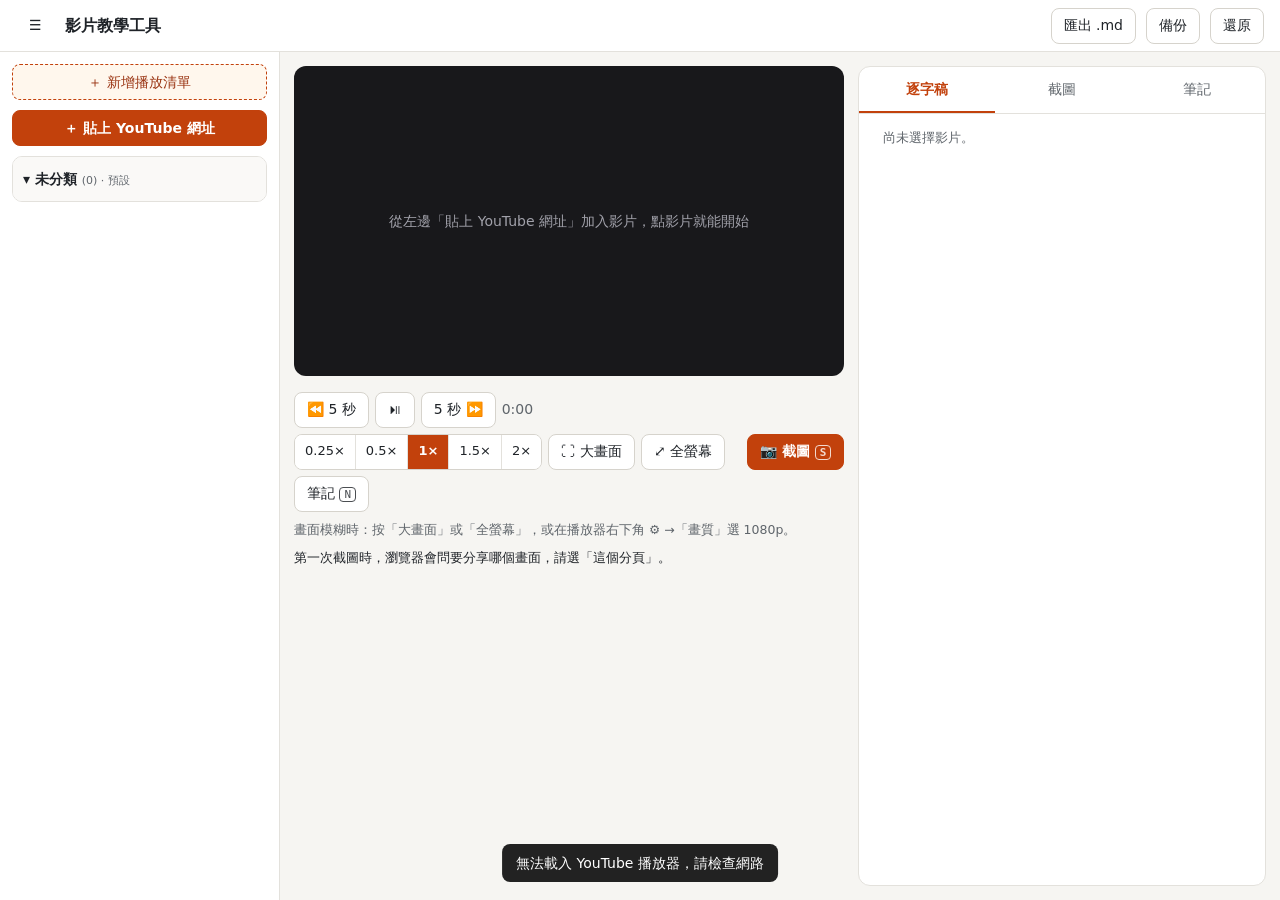
==== app/index.html @ 29195415 "feat(player): 大畫面與全螢幕截圖，改善畫質與截圖清晰度 播放器太小時 YouTube 自動降畫質、截圖像素也少（使用者回報模糊）。 - 大畫面：隱藏清單、播放器滿寬並維持 16:9、面板" ====
<!DOCTYPE html>
<html lang="zh-Hant">
<head>
<meta charset="utf-8">
<meta name="viewport" content="width=device-width, initial-scale=1">
<meta name="referrer" content="strict-origin-when-cross-origin">
<meta http-equiv="Content-Security-Policy" content="default-src 'self'; script-src 'self' https://www.youtube.com https://s.ytimg.com; frame-src https://www.youtube.com https://www.youtube-nocookie.com; img-src 'self' blob: data: https://i.ytimg.com; style-src 'self' 'unsafe-inline' https://fonts.googleapis.com; font-src https://fonts.gstatic.com; connect-src 'self' blob: data:; media-src blob:; object-src 'none'; base-uri 'none'; form-action 'none'">
<title>影片教學工具</title>
<link rel="icon" href="data:,">
<link rel="preconnect" href="https://fonts.googleapis.com">
<link rel="stylesheet" href="https://fonts.googleapis.com/css2?family=Noto+Sans+TC:wght@400;500;700&display=swap">
<link rel="stylesheet" href="css/app.css">
<script type="module" src="js/app.js"></script>
</head>
<body>
<header class="top">
  <button class="ghost" id="tglSide" aria-label="顯示或隱藏播放清單">☰</button>
  <h1>影片教學工具</h1>
  <span class="grow"></span>
  <span id="backupHint" class="hint"></span>
  <button id="btnExportMd">匯出 .md</button>
  <button id="btnBackup">備份</button>
  <button id="btnRestore">還原</button>
  <input type="file" id="restoreFile" accept=".json,application/json" hidden>
</header>

<div id="app">
  <aside id="side" aria-label="播放清單">
    <button class="dashed" id="btnNewPl">＋ 新增播放清單</button>
    <button class="primary block" id="btnAddVideo">＋ 貼上 YouTube 網址</button>
    <div id="pls"></div>
  </aside>

  <main id="main">
    <section id="left">
      <div id="playerWrap">
        <div id="player"></div>
        <div id="empty">從左邊「貼上 YouTube 網址」加入影片，點影片就能開始</div>
        <div id="flash"></div>
        <button class="fs-shot primary" id="fsShot" title="截圖">📷 截圖</button>
        <button class="fs-exit" id="fsExit" title="離開全螢幕（Esc）">離開全螢幕</button>
      </div>
      <div id="vtitle"></div>
      <div class="ctl">
        <button id="bBack" title="倒退 5 秒（←）">⏪ 5 秒</button>
        <button id="bPlay" aria-label="播放或暫停（空白鍵）">⏯</button>
        <button id="bFwd" title="快轉 5 秒（→）">5 秒 ⏩</button>
        <span class="tm" id="tm">0:00</span>
        <div class="seg-group" role="group" aria-label="播放速度" id="speeds"></div>
        <button id="bTheater" aria-pressed="false" title="隱藏清單、放大播放器，畫質與截圖會更清楚">⛶ 大畫面</button>
        <button id="bFull" title="全螢幕播放，截圖最清楚">⤢ 全螢幕</button>
        <span class="grow"></span>
        <button class="primary" id="bShot" title="截取影片畫面（S）">📷 截圖 <kbd>S</kbd></button>
        <button id="bNote" title="在目前時間加筆記（N）">筆記 <kbd>N</kbd></button>
      </div>
      <div class="ctl small">
        <span class="hint" id="qualityTip">畫面模糊時：按「大畫面」或「全螢幕」，或在播放器右下角 ⚙ →「畫質」選 1080p。</span>
      </div>
      <div class="ctl small">
        <span id="capState">第一次截圖時，瀏覽器會問要分享哪個畫面，請選「這個分頁」。</span>
        <button class="ghost" id="bStopCap" hidden>停止分享</button>
      </div>
    </section>

    <section id="panel">
      <div class="tabs" role="tablist">
        <button role="tab" data-tab="tr" aria-selected="true">逐字稿</button>
        <button role="tab" data-tab="sh" aria-selected="false">截圖 <span id="shCount"></span></button>
        <button role="tab" data-tab="nt" aria-selected="false">筆記 <span id="ntCount"></span></button>
      </div>

      <div class="pane" id="tab-tr">
        <div class="banner" id="trEmpty" hidden>
          <span>這部影片還沒有逐字稿。</span>
          <button class="primary" data-action="gen">產生逐字稿</button>
        </div>
        <div class="toolbar" id="trTools" hidden>
          <button class="accent" id="bTranslate">翻譯成中文</button>
          <div class="seg-group" role="group" aria-label="顯示方式" id="viewGroup">
            <button data-view="o">原文</button>
            <button data-view="bi">雙語</button>
            <button data-view="z">中文</button>
          </div>
          <label class="check"><input type="checkbox" id="follow" checked> 跟隨播放</label>
          <span class="grow"></span>
          <input type="search" id="q" placeholder="搜尋…" aria-label="搜尋逐字稿">
          <button class="ghost" data-action="gen" title="重新產生逐字稿">重新產生</button>
        </div>
        <div class="toolbar small" id="spkBar" hidden></div>
        <div class="body" id="segs"></div>
      </div>

      <div class="pane" id="tab-sh" hidden>
        <p class="hint pad">截圖依時間排序；點圖片放大，可下載、複製、跳到該時間。</p>
        <div class="body"><div class="grid" id="shots"></div></div>
      </div>

      <div class="pane" id="tab-nt" hidden>
        <div class="banner" id="ntGen" hidden>
          <span>這部影片是「只看影片」加入的，還沒有逐字稿。</span>
          <button class="primary" data-action="gen">產生逐字稿</button>
        </div>
        <div class="newnote">
          <label for="noteIn" id="noteInLabel">新筆記（會記下目前時間）</label>
          <textarea id="noteIn" rows="2" placeholder="輸入筆記，Ctrl+Enter 儲存"></textarea>
          <div class="row">
            <label class="check"><input type="checkbox" id="noteAtTime" checked> 記錄目前時間</label>
            <span class="grow"></span>
            <button id="bCopyNotes">複製全部筆記</button>
            <button class="primary" id="bAddNote">儲存筆記</button>
          </div>
        </div>
        <div class="body" id="notes"></div>
      </div>
    </section>
  </main>
</div>

<!-- 加入影片（F1） -->
<dialog id="dlgAdd" aria-labelledby="addTitle">
  <form method="dialog" class="box">
    <div class="row"><h2 id="addTitle">加入影片</h2><span class="grow"></span><button class="ghost" value="cancel" aria-label="關閉">✕</button></div>
    <label for="addUrl">YouTube 網址</label>
    <input id="addUrl" type="url" placeholder="https://www.youtube.com/watch?v=…" autocomplete="off">
    <div class="preview" id="addPreview" hidden>
      <img id="addThumb" alt="影片縮圖" width="128" height="72">
      <div><div id="addId" class="hint"></div><div class="hint">影片標題會在播放器載入後自動帶入</div></div>
    </div>
    <label for="addPl">加入到播放清單</label>
    <select id="addPl"></select>
    <p class="hint">不確定放哪裡就先放「未分類」，之後可以搬到其他清單。</p>
    <p class="strong">你想怎麼看這部影片？</p>
    <div class="choices">
      <button class="choice main" id="addGen" value="gen" disabled>
        <b>產生逐字稿</b><span>先取得字幕並整理成逐字稿（標點、分段、講者、時間），適合先讀再看。</span>
      </button>
      <button class="choice" id="addWatch" value="watch" disabled>
        <b>只看影片</b><span>直接看影片、截圖、記筆記。需要逐字稿時，隨時再按「產生逐字稿」。</span>
      </button>
    </div>
  </form>
</dialog>

<!-- 產生逐字稿三步驟（F2、F7） -->
<dialog id="dlgGen" aria-labelledby="genTitle">
  <div class="box wide">
    <div class="row"><h2 id="genTitle">產生逐字稿</h2><span class="grow"></span><button class="ghost" data-close aria-label="關閉">✕</button></div>
    <ol class="stepper" aria-label="進度">
      <li id="st1">步驟 1 取得字幕</li><li aria-hidden="true">→</li>
      <li id="st2">步驟 2 交給 Claude 整理</li><li aria-hidden="true">→</li>
      <li id="st3">步驟 3 貼回結果</li>
      <li class="grow right hint">依序完成，共 3 步</li>
    </ol>
    <section class="step" id="step1">
      <h3>步驟 1：取得字幕</h3>
      <ol class="howto">
        <li><a id="ytOpen" href="#" target="_blank" rel="noopener noreferrer">在 YouTube 打開這部影片 ↗</a></li>
        <li>影片下方說明欄按「…更多」，往下捲到「轉錄稿」，按「顯示轉錄稿」。</li>
        <li>右側出現「時間＋文字」：用滑鼠從第一行<b>拖曳</b>選到最後一行，按 <kbd>Ctrl</kbd>+<kbd>C</kbd>（不要用 Ctrl+A）。</li>
        <li>回到這裡，在下面框框按 <kbd>Ctrl</kbd>+<kbd>V</kbd>。</li>
      </ol>
      <p class="hint">找不到「顯示轉錄稿」代表影片沒有字幕，之後可用 Windows 小程式處理。也可以直接上傳 .srt / .vtt 字幕檔。</p>
      <textarea id="rawIn" rows="7" placeholder="0:00&#10;Hello everyone, welcome back…"></textarea>
      <div class="row"><input type="file" id="subFile" accept=".srt,.vtt,.txt"><span class="hint" id="rawInfo"></span></div>
    </section>
    <section class="step" id="step2">
      <h3>步驟 2：交給 Claude 整理</h3>
      <p class="hint">按下面的按鈕複製提示詞，貼到 Claude 對話送出。Claude 會加上標點、分段、標出講者與時間。字幕很長時會分成幾份，請依序處理。</p>
      <div class="row wrap" id="parts"></div>
    </section>
    <section class="step" id="step3">
      <h3>步驟 3：貼回 Claude 的回覆</h3>
      <textarea id="jsonIn" rows="5" placeholder="把 Claude 回覆的內容整段貼到這裡（分成幾份時，每份貼完按「加入這一份」）"></textarea>
      <div class="row"><button id="bAddPart">加入這一份</button><span class="hint" id="jsonInfo"></span></div>
    </section>
    <div class="row end">
      <button id="bRawOnly" class="ghost">不整理，直接匯入字幕</button>
      <span class="grow"></span>
      <button data-close>取消</button>
      <button class="dark" id="bGenDone">完成</button>
    </div>
  </div>
</dialog>

<!-- 翻譯（F2） -->
<dialog id="dlgTr" aria-labelledby="trTitle">
  <div class="box wide">
    <div class="row"><h2 id="trTitle">翻譯成中文</h2><span class="grow"></span><button class="ghost" data-close aria-label="關閉">✕</button></div>
    <p class="hint">1. 按按鈕複製提示詞，貼到 Claude 對話送出。2. 把回覆貼到下面，按「加入這一份」。全部加入後按「完成」。</p>
    <div class="row wrap" id="trParts"></div>
    <textarea id="trIn" rows="6" placeholder="把 Claude 回覆的翻譯貼到這裡"></textarea>
    <div class="row"><button id="bTrAdd">加入這一份</button><span class="hint" id="trInfo"></span><span class="grow"></span><button data-close>取消</button><button class="dark" id="bTrDone">完成</button></div>
  </div>
</dialog>

<!-- 截圖放大 -->
<dialog id="dlgLb" aria-label="截圖">
  <div class="box lb">
    <img id="lbImg" alt="截圖">
    <div class="row center wrap">
      <span id="lbTime" class="hint"></span>
      <button id="lbSeek">跳到這個時間</button>
      <button id="lbCopy">複製圖片</button>
      <button id="lbDl">下載 PNG</button>
      <button id="lbDel">刪除截圖</button>
      <button class="dark" data-close>關閉</button>
    </div>
  </div>
</dialog>

<div id="toast" role="status" aria-live="polite"></div>
</body>
</html>
---- app/css/app.css ----
:root {
  --bg: #f6f5f2; --panel: #fff; --ink: #1f2328; --mute: #5f656b; --line: #e3e1dc; --line2: #d6d3cc;
  --acc: #c2410c; --acc-ink: #9a3412; --acc-bg: #fff7ed; --cur: #fff1e8;
  --A: #2563eb; --B: #15803d; --C: #7e22ce; --D: #a16207;
}
* { box-sizing: border-box; }
[hidden] { display: none !important; }
html, body { margin: 0; height: 100%; background: var(--bg); color: var(--ink); font: 14px/1.6 "Noto Sans TC", system-ui, "Microsoft JhengHei", sans-serif; }
button, select, input, textarea { font: inherit; color: inherit; }
button { cursor: pointer; border: 1px solid var(--line2); background: #fff; border-radius: 8px; padding: 0 12px; min-height: 36px; }
button:hover { border-color: #b9b5ad; }
button:disabled { opacity: .5; cursor: not-allowed; }
button:focus-visible, a:focus-visible, input:focus-visible, textarea:focus-visible, select:focus-visible { outline: 2px solid var(--acc); outline-offset: 2px; }
button.primary { background: var(--acc); border-color: var(--acc); color: #fff; font-weight: 700; }
button.dark { background: var(--ink); border-color: var(--ink); color: #fff; font-weight: 700; }
button.accent { border-color: var(--acc); color: var(--acc-ink); background: var(--acc-bg); font-weight: 700; }
button.ghost { border-color: transparent; background: transparent; }
button.ghost:hover { background: #0000000d; }
button.dashed { border: 1px dashed var(--acc); color: var(--acc-ink); background: var(--acc-bg); font-weight: 500; }
button.block { width: 100%; }
input[type=text], input[type=url], input[type=search], textarea, select { border: 1px solid var(--line2); border-radius: 8px; padding: 6px 10px; background: #fff; }
textarea { width: 100%; resize: vertical; }
kbd { font-size: 11px; border: 1px solid currentColor; border-radius: 4px; padding: 0 4px; opacity: .8; }
a { color: var(--acc-ink); }
.grow { flex: 1; }
.hint { font-size: 12.5px; color: var(--mute); }
.strong { font-weight: 700; margin: 4px 0 0; }
.small { font-size: 12.5px; }
.pad { padding: 8px 12px; margin: 0; }
.row { display: flex; gap: 8px; align-items: center; }
.row.wrap { flex-wrap: wrap; }
.row.end { justify-content: flex-end; }
.row.center { justify-content: center; }
.check { display: inline-flex; gap: 4px; align-items: center; font-size: 13px; color: var(--mute); }

header.top { height: 52px; display: flex; align-items: center; gap: 10px; padding: 0 16px; background: var(--panel); border-bottom: 1px solid var(--line); }
header.top h1 { font-size: 16px; margin: 0; }
#app { display: grid; grid-template-columns: 280px 1fr; height: calc(100% - 52px); }
#app.nosb { grid-template-columns: 1fr; }
#app.nosb #side { display: none; }

#side { background: var(--panel); border-right: 1px solid var(--line); overflow: auto; padding: 12px; display: flex; flex-direction: column; gap: 10px; }
.pl { border: 1px solid var(--line); border-radius: 10px; overflow: hidden; }
.plh { display: flex; align-items: center; gap: 2px; padding: 4px 6px 4px 10px; background: #faf9f7; font-weight: 700; }
.plh .n { flex: 1; text-align: left; border: 0; background: none; padding: 6px 0; font-weight: 700; }
.plh .badge { font-size: 11px; font-weight: 400; color: var(--mute); }
.plh button.ghost, .vi button.ghost { min-height: 30px; padding: 0 6px; color: var(--mute); }
.vi { display: flex; align-items: center; gap: 2px; padding: 4px 6px 4px 10px; border-top: 1px solid #eeece8; }
.vi.on { background: var(--cur); }
.vi .t { flex: 1; text-align: left; border: 0; background: none; padding: 6px 0; min-width: 0; overflow: hidden; text-overflow: ellipsis; white-space: nowrap; }
.vi .tag { font-size: 11px; padding: 0 6px; border-radius: 4px; background: #e0f2fe; color: #075985; white-space: nowrap; }
.vi .acts { display: none; }
.vi:hover .acts, .vi:focus-within .acts, .vi.on .acts { display: flex; }
.vi select { width: 30px; padding: 0; border: 0; background: none; }

#main { display: grid; grid-template-columns: minmax(0, 1.35fr) minmax(360px, 1fr); gap: 14px; padding: 14px; overflow: hidden; min-height: 0; }
@media (max-width: 1100px) { #main { grid-template-columns: 1fr; overflow: auto; } #panel { min-height: 640px; } }
#left { display: flex; flex-direction: column; gap: 8px; min-height: 0; overflow: auto; }
#playerWrap { flex-shrink: 0; position: relative; width: 100%; aspect-ratio: 16 / 9; background: #18181b; border-radius: 12px; overflow: hidden; }
#playerWrap iframe, #player { position: absolute; inset: 0; width: 100%; height: 100%; border: 0; }
#empty { position: absolute; inset: 0; display: flex; align-items: center; justify-content: center; color: #a1a1aa; padding: 20px; text-align: center; }
#flash { position: absolute; inset: 0; background: #fff; opacity: 0; pointer-events: none; transition: opacity .25s; }
#vtitle { font-weight: 700; font-size: 17px; }
.ctl { display: flex; flex-wrap: wrap; gap: 6px; align-items: center; }
.ctl .tm { font-variant-numeric: tabular-nums; color: var(--mute); min-width: 92px; }
#capState.on { color: #166534; }
.seg-group { display: inline-flex; border: 1px solid var(--line2); border-radius: 8px; overflow: hidden; background: #fff; }
.seg-group button { border: 0; border-radius: 0; border-left: 1px solid var(--line); min-height: 34px; padding: 0 10px; font-size: 13px; }
.seg-group button:first-child { border-left: 0; }
.seg-group button[aria-pressed=true] { background: var(--acc); color: #fff; font-weight: 700; }
#viewGroup button[aria-pressed=true] { background: var(--ink); }

#panel { background: var(--panel); border: 1px solid var(--line); border-radius: 12px; display: flex; flex-direction: column; min-height: 0; overflow: hidden; }
.tabs { display: flex; border-bottom: 1px solid var(--line); }
.tabs button { flex: 1; border: 0; border-radius: 0; border-bottom: 2px solid transparent; min-height: 46px; color: var(--mute); background: none; }
.tabs button[aria-selected=true] { border-bottom-color: var(--acc); color: var(--acc); font-weight: 700; }
.pane { display: flex; flex-direction: column; flex: 1; min-height: 0; }
.pane[hidden] { display: none; }
.toolbar { display: flex; flex-wrap: wrap; gap: 8px; align-items: center; padding: 8px 12px; border-bottom: 1px solid #eeece8; }
.toolbar[hidden] { display: none; }
.toolbar input[type=search] { width: 130px; }
.body { flex: 1; overflow: auto; padding: 6px 12px 32px; }
.banner { margin: 12px; padding: 12px; border-radius: 10px; background: var(--acc-bg); border: 1px solid #fed7aa; display: flex; align-items: center; gap: 10px; font-size: 13px; }
.banner[hidden] { display: none; }
.banner span { flex: 1; }

.seg { display: grid; grid-template-columns: 56px minmax(0, 1fr); gap: 8px; padding: 8px; border-radius: 8px; }
.seg.cur { background: var(--cur); }
.seg.para { margin-top: 6px; }
.seg .ts { font-size: 12.5px; color: var(--acc-ink); border: 0; background: none; padding: 2px 0 0; min-height: 0; text-align: left; font-variant-numeric: tabular-nums; }
.seg .ts:hover { text-decoration: underline; }
.chip { display: inline-block; font-size: 11.5px; font-weight: 700; color: #fff; border-radius: 10px; padding: 0 8px; margin-right: 6px; border: 0; min-height: 0; line-height: 1.6; vertical-align: 1px; }
.chip.dim { opacity: .35; }
.seg .o, .seg .z { white-space: pre-wrap; font-size: 15px; line-height: 1.7; }
.seg .z { color: #44505c; margin-top: 2px; }
.seg .tools { display: none; gap: 6px; margin-top: 4px; }
.seg:hover .tools, .seg:focus-within .tools { display: flex; }
.seg .tools button { min-height: 28px; font-size: 12px; padding: 0 8px; }
[contenteditable=true] { outline: 2px solid var(--acc); border-radius: 4px; background: #fff; }
mark { background: #fde68a; }
.spk { display: inline-flex; gap: 4px; align-items: center; }
.spk input { width: 84px; padding: 2px 6px; font-size: 12.5px; }

.newnote { padding: 10px 12px; border-bottom: 1px solid #eeece8; display: flex; flex-direction: column; gap: 6px; }
.newnote label[for] { font-size: 12px; color: var(--mute); }
.note { border: 1px solid var(--line); border-radius: 10px; padding: 10px 12px; margin: 10px 0; display: flex; flex-direction: column; gap: 6px; background: #fff; }
.note.fresh { border: 2px solid var(--acc); background: var(--acc-bg); }
.note .h { display: flex; align-items: center; gap: 8px; font-size: 12.5px; color: var(--mute); }
.note .h .ts { color: var(--acc-ink); font-weight: 700; border: 0; background: none; padding: 0; min-height: 0; }
.note .h .ghost { min-height: 28px; font-size: 12px; }
.note img { width: 100%; max-height: 220px; object-fit: contain; background: #e7e5e0; border-radius: 8px; border: 1px solid var(--line2); cursor: zoom-in; }
.note textarea { min-height: 44px; }
.note .label { font-size: 12px; color: #44505c; }

.grid { display: grid; grid-template-columns: repeat(auto-fill, minmax(150px, 1fr)); gap: 8px; padding-top: 6px; }
.grid button { padding: 0; border-radius: 8px; overflow: hidden; text-align: left; display: flex; flex-direction: column; }
.grid img { width: 100%; aspect-ratio: 16 / 9; object-fit: cover; display: block; }
.grid span { font-size: 12px; padding: 3px 6px; color: var(--mute); white-space: nowrap; overflow: hidden; text-overflow: ellipsis; }

dialog { border: 0; border-radius: 16px; padding: 0; max-width: min(760px, 94vw); width: 100%; box-shadow: 0 10px 40px #00000040; }
dialog::backdrop { background: #0008; }
.box { padding: 22px; display: flex; flex-direction: column; gap: 10px; max-height: 90vh; overflow: auto; }
.box h2 { margin: 0; font-size: 19px; }
.box h3 { margin: 0 0 4px; font-size: 15px; }
.box > label { font-size: 13px; color: #44505c; }
.box input[type=url], .box select { height: 42px; width: 100%; }
.preview { display: flex; gap: 12px; align-items: center; padding: 10px; border-radius: 10px; background: var(--bg); }
.preview[hidden] { display: none; }
.preview img { border-radius: 6px; background: #18181b; object-fit: cover; }
.choices { display: grid; grid-template-columns: repeat(2, minmax(0, 1fr)); gap: 12px; }
.choice { display: flex; flex-direction: column; gap: 6px; text-align: left; padding: 16px; border: 2px solid var(--line2); border-radius: 12px; min-height: 120px; }
.choice b { font-size: 16px; }
.choice span { font-size: 13px; color: #44505c; line-height: 1.6; }
.choice.main { border-color: var(--acc); background: var(--acc-bg); }
.choice.main b { color: var(--acc-ink); }
.stepper { list-style: none; margin: 0; padding: 0; display: flex; flex-wrap: wrap; gap: 8px; font-size: 13px; color: var(--mute); }
.stepper .done { color: #15803d; font-weight: 700; }
.stepper .now { color: var(--acc); font-weight: 700; }
.step { border: 1px solid var(--line); border-radius: 12px; padding: 14px; display: flex; flex-direction: column; gap: 8px; }
.step.now { border: 2px solid var(--acc); background: var(--acc-bg); }
.step.done { border-color: #bbf7d0; background: #f0fdf4; }
.lb { align-items: center; }
#dlgLb { max-width: min(1200px, 96vw); }
#lbImg { max-width: 100%; max-height: 72vh; border-radius: 6px; }
#toast { position: fixed; bottom: 18px; left: 50%; transform: translateX(-50%); background: #222; color: #fff; padding: 8px 14px; border-radius: 8px; opacity: 0; transition: opacity .2s; z-index: 99; pointer-events: none; max-width: 90vw; }
#toast.on { opacity: 1; }
.howto { margin: 0; padding-left: 22px; font-size: 13.5px; line-height: 1.9; }

/* 大畫面：隱藏清單，播放器用滿寬度，面板移到下方 */
body.theater #app { grid-template-columns: 1fr; }
body.theater #side { display: none; }
body.theater #main { grid-template-columns: 1fr; overflow: auto; }
body.theater #left { overflow: visible; }
body.theater #panel { min-height: 560px; }
/* 全螢幕截圖按鈕：只在全螢幕時出現 */
.fs-shot, .fs-exit { display: none; position: absolute; z-index: 2; top: 16px; }
.fs-shot { right: 16px; min-height: 44px; padding: 0 18px; }
.fs-exit { right: 150px; min-height: 44px; background: #000a; color: #fff; border-color: #fff6; }
#playerWrap:fullscreen { border-radius: 0; }
#playerWrap:fullscreen .fs-shot, #playerWrap:fullscreen .fs-exit { display: inline-flex; align-items: center; }
body.theater #playerWrap { width: min(100%, calc((100vh - 200px) * 16 / 9)); margin: 0 auto; }
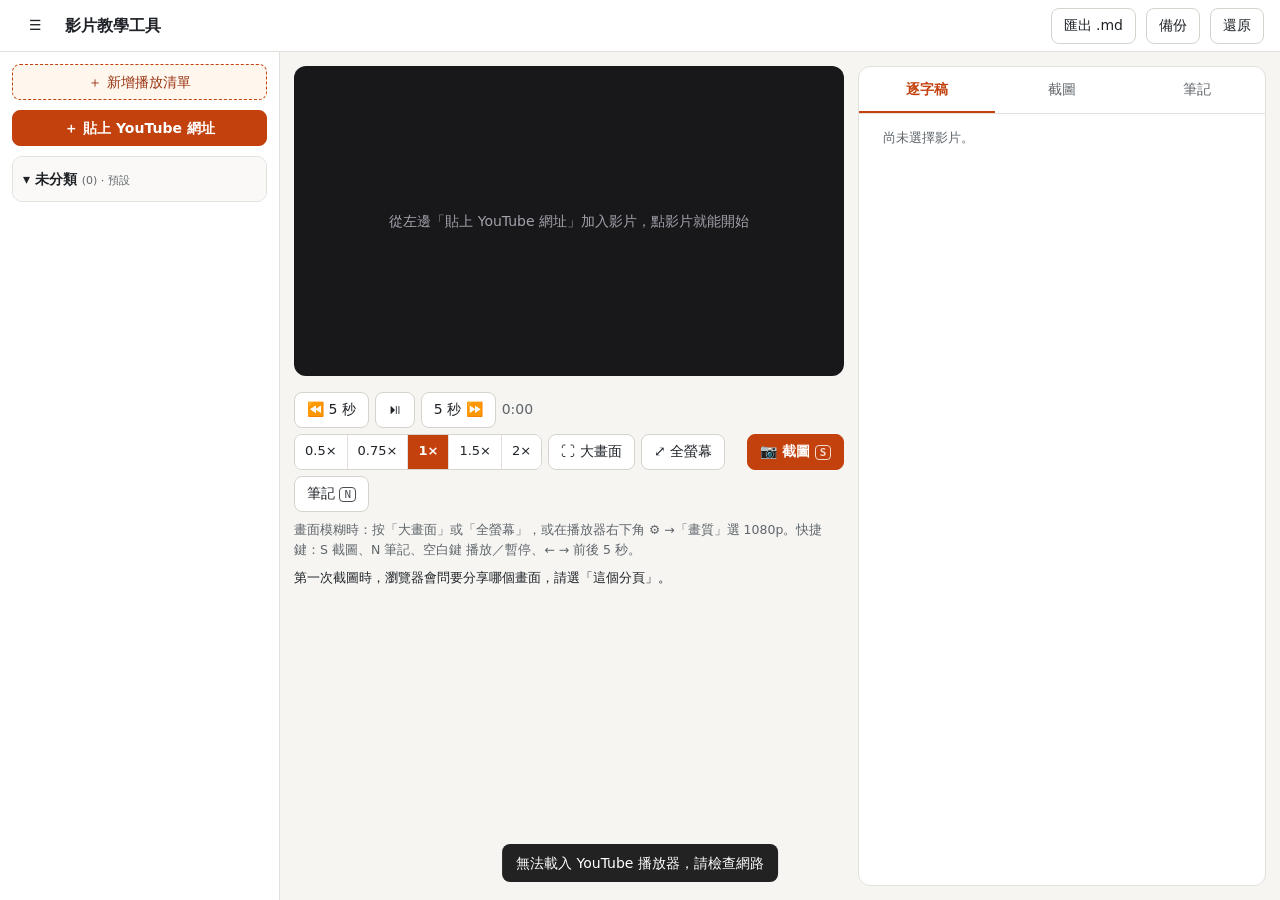
==== commit aac02906: "fix(player): 大畫面時截圖按鈕不被遮住；點影片後快捷鍵仍可用 - 大畫面播放器高度預留控制列空間，並在播放器右上角顯示截圖按鈕 - 點 YouTube 播放器後把鍵盤焦點拿回頁面，S/N/" ====
--- a/app/index.html
+++ b/app/index.html
@@ -54,7 +54,7 @@
         <button id="bNote" title="在目前時間加筆記（N）">筆記 <kbd>N</kbd></button>
       </div>
       <div class="ctl small">
-        <span class="hint" id="qualityTip">畫面模糊時：按「大畫面」或「全螢幕」，或在播放器右下角 ⚙ →「畫質」選 1080p。</span>
+        <span class="hint" id="qualityTip">畫面模糊時：按「大畫面」或「全螢幕」，或在播放器右下角 ⚙ →「畫質」選 1080p。快捷鍵：S 截圖、N 筆記、空白鍵 播放／暫停、← → 前後 5 秒。</span>
       </div>
       <div class="ctl small">
         <span id="capState">第一次截圖時，瀏覽器會問要分享哪個畫面，請選「這個分頁」。</span>
--- a/app/css/app.css
+++ b/app/css/app.css
@@ -159,3 +159,6 @@
 #playerWrap:fullscreen { border-radius: 0; }
 #playerWrap:fullscreen .fs-shot, #playerWrap:fullscreen .fs-exit { display: inline-flex; align-items: center; }
 body.theater #playerWrap { width: min(100%, calc((100vh - 200px) * 16 / 9)); margin: 0 auto; }
+#bTheater[aria-pressed=true] { background: var(--ink); border-color: var(--ink); color: #fff; font-weight: 700; }
+body.theater #playerWrap .fs-shot { display: inline-flex; align-items: center; }
+body.theater #playerWrap { width: min(100%, calc((100vh - 260px) * 16 / 9)); }
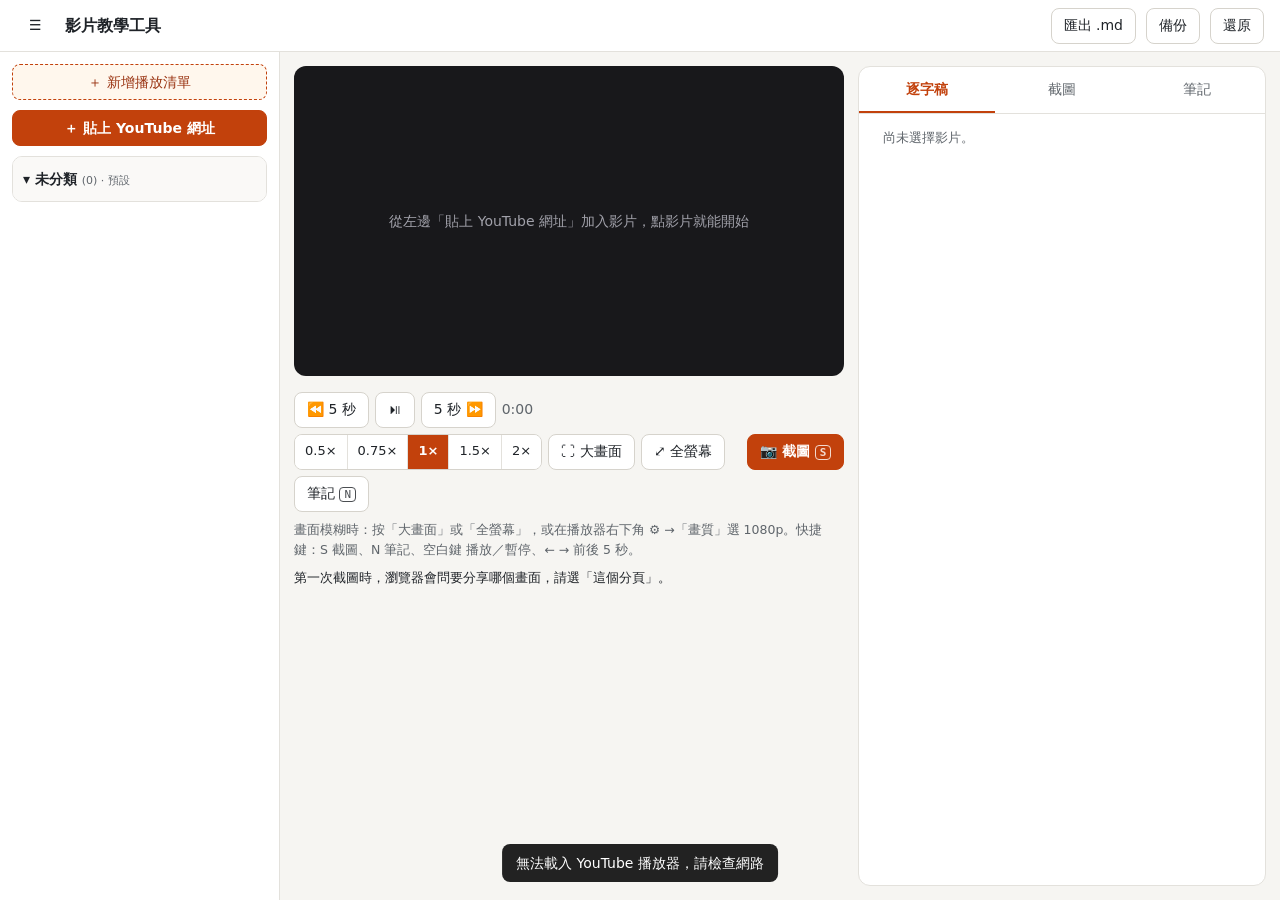
==== commit 185e46e1: "feat(transcriber): Windows 字幕小程式與自動帶入字幕 - transcriber/：install.bat（Python 3.11+、.venv、套件版本鎖定、winget " ====
--- a/app/index.html
+++ b/app/index.html
@@ -153,6 +153,17 @@
     </ol>
     <section class="step" id="step1">
       <h3>步驟 1：取得字幕</h3>
+      <div class="auto" id="autoBox">
+        <p class="strong">用 Windows 小程式（建議）</p>
+        <p class="hint"><span id="copyState">影片網址已複製。</span>請雙擊專案資料夾裡的 <code>transcriber\transcribe.bat</code>，按 Enter。有字幕幾秒完成；沒有字幕會轉語音，需要比較久。</p>
+        <div class="row wrap">
+          <button class="primary" id="bPickOut" hidden>選擇字幕資料夾（transcriber\output）</button>
+          <button class="primary" id="bRegrant" hidden>允許讀取字幕資料夾</button>
+          <span class="hint" id="autoStatus"></span>
+        </div>
+      </div>
+      <details id="manualBox">
+        <summary>沒有小程式？手動貼上 YouTube 轉錄稿或上傳 .srt</summary>
       <ol class="howto">
         <li><a id="ytOpen" href="#" target="_blank" rel="noopener noreferrer">在 YouTube 打開這部影片 ↗</a></li>
         <li>影片下方說明欄按「…更多」，往下捲到「轉錄稿」，按「顯示轉錄稿」。</li>
@@ -161,7 +172,9 @@
       </ol>
       <p class="hint">找不到「顯示轉錄稿」代表影片沒有字幕，之後可用 Windows 小程式處理。也可以直接上傳 .srt / .vtt 字幕檔。</p>
       <textarea id="rawIn" rows="7" placeholder="0:00&#10;Hello everyone, welcome back…"></textarea>
-      <div class="row"><input type="file" id="subFile" accept=".srt,.vtt,.txt"><span class="hint" id="rawInfo"></span></div>
+      <div class="row"><input type="file" id="subFile" accept=".srt,.vtt,.txt"></div>
+      </details>
+      <p class="hint" id="rawInfo"></p>
     </section>
     <section class="step" id="step2">
       <h3>步驟 2：交給 Claude 整理</h3>
--- a/app/css/app.css
+++ b/app/css/app.css
@@ -162,3 +162,13 @@
 #bTheater[aria-pressed=true] { background: var(--ink); border-color: var(--ink); color: #fff; font-weight: 700; }
 body.theater #playerWrap .fs-shot { display: inline-flex; align-items: center; }
 body.theater #playerWrap { width: min(100%, calc((100vh - 260px) * 16 / 9)); }
+/* 大畫面（最終版）：控制列永遠留在畫面內，播放器只用剩下的高度；影片比例由 YouTube 播放器自動加黑邊 */
+body.theater #left { height: calc(100vh - 80px); overflow: hidden; }
+body.theater #playerWrap { flex: 1 1 0; min-height: 160px; width: 100%; aspect-ratio: auto; margin: 0; }
+body.theater #left > .ctl, body.theater #vtitle { flex: none; }
+.auto { border: 1px dashed var(--line2); border-radius: 10px; padding: 10px 12px; display: flex; flex-direction: column; gap: 6px; background: #fff; }
+.auto p { margin: 0; }
+details summary { cursor: pointer; font-size: 13px; color: var(--acc-ink); padding: 4px 0; }
+details[open] summary { margin-bottom: 6px; }
+#rawInfo { margin: 0; font-weight: 500; }
+code { background: #fff; border: 1px solid var(--line2); border-radius: 4px; padding: 0 4px; font-size: 12.5px; }
